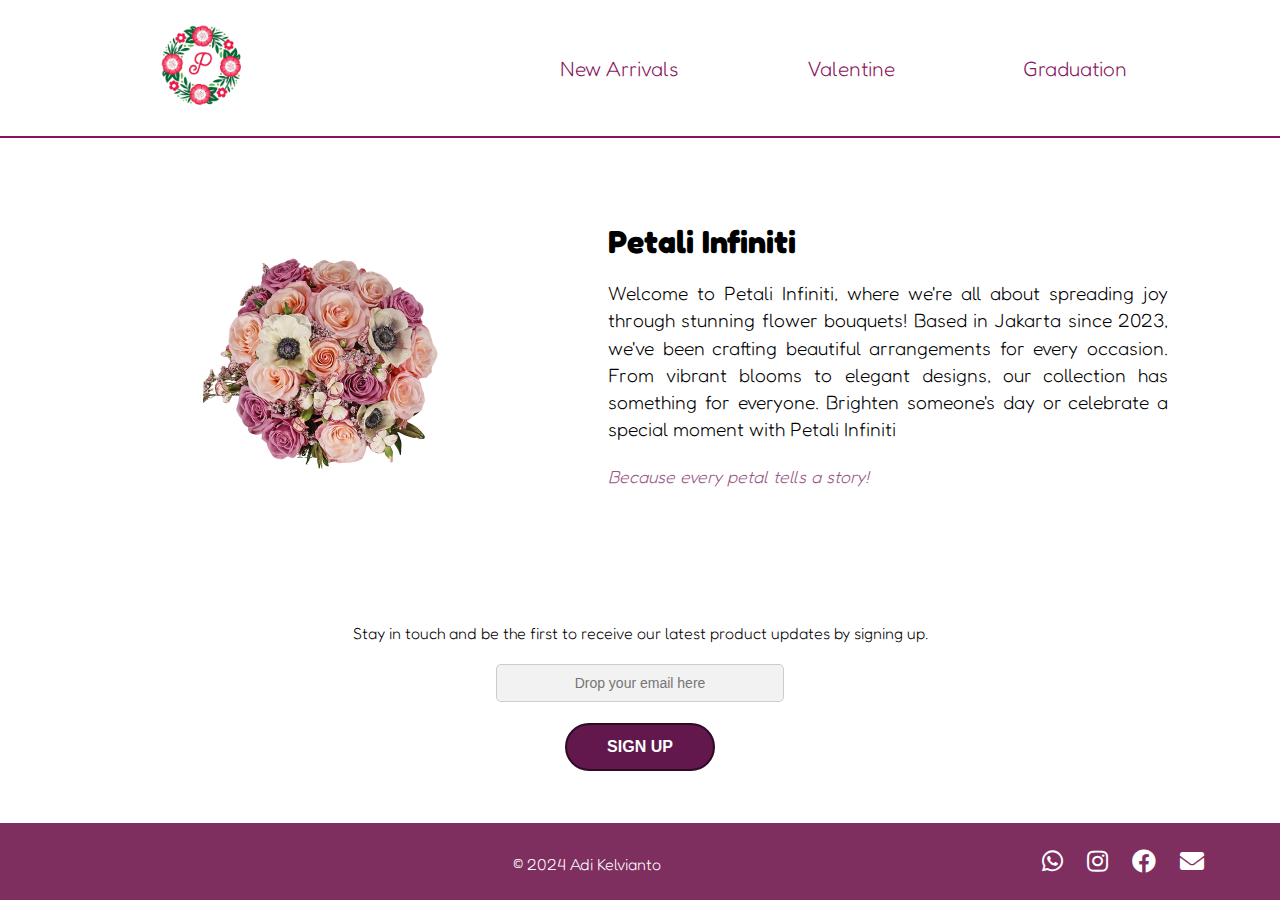
==== index.html @ f82a942f "massive commits" ====
<!DOCTYPE html>
<html lang="en">
  <head>
    <meta charset="UTF-8" />
    <meta http-equiv="X-UA-Compatible" content="IE=edge" />
    <meta name="viewport" content="width=device-width, initial-scale=1.0" />
    <link rel="preconnect" href="https://fonts.googleapis.com">

    <!--Google Font-->
    <link rel="preconnect" href="https://fonts.gstatic.com" crossorigin>
    <link href="https://fonts.googleapis.com/css2?family=Fredoka:wght@300;500&display=swap" rel="stylesheet">
    <title>Petali Infiniti</title>

    <!-- Font Awesome 5.15.4 -->
    <link
    rel="stylesheet"
    href="https://cdnjs.cloudflare.com/ajax/libs/font-awesome/5.15.4/css/all.min.css"
    integrity="sha512-1ycn6IcaQQ40/MKBW2W4Rhis/DbILU74C1vSrLJxCq57o941Ym01SwNsOMqvEBFlcgUa6xLiPY/NS5R+E6ztJQ=="
    crossorigin="anonymous"
    referrerpolicy="no-referrer"
    />

    <link rel="stylesheet" href="assets/styles/style.css" />
  </head>
  <body class="landing-page-body">
    <header class="navbar-container">
      <div class="logo">
        <a href="index.html"><img src="assets/image/logo-petali-infiniti.png" alt="Logo" /></a>
      </div>
      <nav class="nav-list">
        <ul>
          <li><a href="new_arrivals.html">New Arrivals</a></li>
          <li><a href="valentine.html">Valentine</a></li>
          <li><a href="graduation.html">Graduation</a></li>
        </ul>
      </nav>
    </header>

    <main class="landing-page">
      <div class="content-main">
        <div class="content-main-image">
          <img src="assets/image/roses.png" alt="roses" />
        </div>

        <div class="content-description">
          <h5 class="title">Petali Infiniti</h5>
          <p>
            Welcome to Petali Infiniti, where we're all about spreading joy through stunning flower bouquets!
            Based in Jakarta since 2023, we've been crafting beautiful arrangements for every occasion. 
            From vibrant blooms to elegant designs, our collection has something for everyone. 
            Brighten someone's day or celebrate a special moment with Petali Infiniti
          </p>
          <p class="tagline"><i>Because every petal tells a story!</i></p>
        </div>
      </div>
    </main>

    <aside class="sign-up">
      <p>Stay in touch and be the first to receive our latest product updates by signing up.</p>
      <input type="email" placeholder="Drop your email here" id="input" name="input-email">
      <button>Sign Up</button>
    </aside>

    <footer>
      <span class="blank"><p>&#169; 2024 Adi Kelvianto</p></span>
      <p>&#169; 2024 Adi Kelvianto</p>
      <div class="social-media">
        <ul>
          <li>
            <a href="#"><i class="fab fa-whatsapp"></i></a>
          </li>
          <li>
            <a href="#"><i class="fab fa-instagram"></i></a>
          </li>
          <li>
            <a href="#"><i class="fab fa-facebook"></i></a>
          </li>
          <li>
            <a href="#"><i class="fas fa-envelope"></i></a>
          </li>
        </ul>
      </div>
  </footer>
  </body>
</html>
---- assets/styles/style.css ----
@media screen and (max-width: 1200px) {
  .landing-page-body {
    height: auto;
  }
  
  main {
    flex-flow: column nowrap;
  }

  main aside .cards-catalog-voucher {
    flex-flow: row nowrap;
    column-gap: 2rem;
  }
}

@media screen and (max-width: 768px) {

  header.navbar-container {
    flex-direction: column;
  }

  header.navbar-container .nav-list ul {
    flex-wrap: wrap;
    gap: 3em !important;
  }

  .landing-page-body {
    height: auto !important;
  }

  .landing-page .content-main .content-description {
    text-align: center !important;
  }

  main aside .cards-catalog-voucher {
    flex-flow: row wrap;
    flex: 0;
    gap: 2rem;
  }

  footer {
    display: block !important;
  }

  footer .social-media {
    padding-right: 0 !important;
  }

  .landing-page .content-main {
    flex-direction: column;

  }

  .content-description {
    padding-right: 0 !important;
    text-align: center;
  }

  h2 {
    text-align: center;
  }
  header .nav-pages ul {
    flex-wrap: wrap;
    flex-direction: row;
    gap: 1rem;
    text-align: center;
    justify-content: center;
  }
}


* {
  box-sizing: border-box;
}

body {
  font-family: "Fredoka", sans-serif;
  margin: 0;
  padding: 0;
  font-weight: 200;
}

.landing-page-body {
  font-family: "Fredoka", sans-serif;
  height: 100vh;
  margin: 0;
  display: flex;
  flex-direction: column;
  font-weight: 200;
}

header {
  display: inline;
}

/* Navigation Bar*/
header.navbar-container {
  width: 100%;
  max-width: 1500px;
  padding-block: 1rem;
  margin-inline: auto;
  display: flex;
  justify-content: space-around;
  align-items: center;
  border-bottom: 2px solid rgb(141, 15, 99);
  z-index: 9999;
}

header.navbar-container .logo img {
  width: auto;
  height: 100px;
}

header.navbar-container .nav-list ul {
  padding-left: 0;
  display: flex;
  justify-content: center;
  gap: 8rem;
}

header.navbar-container .nav-list li {
  list-style-type: none;
  color: rgb(134, 21, 92);
}

header.navbar-container .nav-list a {
  font-size: 1.3rem;
  font-weight: 300;
  text-decoration: none;
  color: rgb(134, 21, 92);
}

header.navbar-container .nav-list a:hover {
  font-weight: 400;
}

.nav-pages {
  margin-left: 50px;
  margin-right: 50px;
  background-color: white;
  padding: 5px;
  top: 0;
  display: flex;
  justify-content: center;
  border-top: 1.5px solid rgb(141, 15, 99);;
  border-bottom: 1.5px solid rgb(141, 15, 99);;
}

.nav-pages ul {
  padding-inline: 4rem;
  display: flex;
  gap: 8rem;
}

.nav-pages li {
  list-style-type: none;
  border-bottom: px solid transparent;
}

.nav-pages li:hover {
  border-bottom-color: rgb(134, 21, 92);
}

.nav-pages a {
  font-size: 18px;
  font-weight: 300;
  text-decoration: none;
  color:rgb(134, 21, 92);
}

.nav-pages a:hover {
  font-weight: 400;
}

/*Footer*/

footer {
  text-align: center;
  margin-top: 20px;
  color: #fff;
  background-color: #7f2e60;
  display: flex;
  flex-direction: row;
  align-items: baseline;
  justify-content: space-between;
}

footer .social-media {
  padding-right: 60px;
  height: 100%;
  display: flex;
  direction: row;
}

footer .social-media ul {
  padding: 1.5rem 1rem;
  margin: auto;
  display: flex;
  flex-flow: row nowrap;
  align-items: center;
  justify-content: right;
  gap: 1.5rem;
}

footer .social-media li {
  list-style-type: none;
}

footer .social-media li a {
  text-decoration: none;
  font-size: 1.5rem;
  color: white;

  transition: all 0.1s ease-in-out;
}

footer .social-media li a:hover {
  color: #ea92da;
}

.blank{
  visibility: hidden;
}

/*Landing Page*/
.landing-page .content-main {
  flex: 1;
  display: flex;
  align-items: center;
}

.landing-page .content-main .content-description {
  flex: 1 1;
  text-align: justify;
  padding-right: 4rem;
}

.landing-page .content-main .content-description .title {
  margin-block: 1rem;
  font-size: 2rem;
}

.landing-page .content-main .content-description p {
  font-size: 1.2rem;
  line-height: 1.7rem;
}

.landing-page .content-main .content-description .tagline {
  font-size: 1.1rem;
  color:rgb(152, 86, 132);
  font-weight: 200;
  font-style: italic;
}

.landing-page .content-main .content-main-image {
  flex: 1;
  display: flex;
}

.landing-page .content-main .content-main-image img {
  width: 250px;
  min-width: 200px;
  margin: auto;
}

/*Landing Page Aside*/
input {
  background-color: #f2f2f2;
  border: 1px solid #ccc;
  border-radius: 5px;
  color: #333;
  font-size: 14px;
  padding: 10px;
  margin: 5px 0;
  width: 18rem;
  text-align: center;
}

.sign-up {
  display: flex;
  flex-direction: column;
  justify-content: center;
  align-items: center;
}

.sign-up p {
  max-width: 80%;
  text-align: center;
}

.sign-up button {
  padding: 0.8rem 2.5rem;
  border: 3px solid transparent;
  border-radius: 999px;
  margin-block-start: 1rem;
  background-color: rgb(98, 24, 76);
  text-transform: uppercase;
  font-size: 1rem;
  font-weight: 700;
  border: 2px solid rgb(48, 11, 37);
  color: white;
  cursor: pointer;
  transition: all 0.15s ease-in;
}

.sign-up button:hover {
  border: 2px solid rgb(48, 11, 37);
  background-color: white;
  background-color: transparent;
  color: #2d3e50;
}

.sign-up button:active {
  transform: translateY(1.5px)
}

/*Occasion Pages Section*/
main {
  padding: 3rem;
  display: flex;
  flex: 1.5;
  gap: 1.5rem;
}

aside {
  flex: 1;
}

h2 {
  color: rgb(134, 21, 92);
  font-weight: 500;
}

h3 {
  color: rgb(113, 32, 89);
  font-weight: 400;
}

.jumbotron {
  text-align: center;
  padding-bottom: 20px;
  padding-top: 20px;
}

.jumbotron .logo img {
  width: 150px;
  height: auto;
}

#content {
  flex: 5;
  display: flex;
  flex-flow: column nowrap;
  gap: 1rem 2rem;
}

.profile header {
  text-align: center;
}

.featured-image {
  width: 100%;
  max-height: 300px;
  object-fit: cover;
  object-position: center;
}

.profile img {
  width: 200px;
}

.card {
  box-shadow: 0 2px 8px 2px rgba(0, 0, 0, 0.2);
  border-radius: 5px;
  padding: 20px;
}

.mini-card {
  box-shadow: 0 1px 4px 1px rgba(0, 0, 0, 0.2);
  border-radius: 5px;
  padding: 1rem;
  margin-bottom: 2rem;
}

.mini-card p {
  padding-left: 15px;
}

.cards-catalog{
  display: flex;
  flex-wrap: wrap;
  flex-direction: row;
  align-items: baseline;
  gap: 2rem;
  justify-content: center;
}

.cards-catalog-image {
  height: 280px;
  width: 220px;
  object-position: center;
  border-radius: 4.5px;
}

.cards-catalog-image-aside {
  height: 100px;
  width: 200px;
  object-position: center;
  border-radius: 4.5px;
}

.cards-catalog-voucher{
  display: flex;
  flex-wrap: wrap;
  flex-direction: row;
  align-items: baseline;
  justify-content: center;
}

.review-sold {
  display: flex;
  align-items: center;
}

.review-sold p {
  margin: 0;
  padding: 0;
}

.review-sold img {
  padding-left: 10px;
  max-height: 100%;
  height: 25px;
  width: auto;
}

.claim {
  justify-content: center;
  flex: 1;
  display: flex;
  align-items: center;
}

.claim button {
  padding: 0.6rem 1.8rem;
  border: 3px solid transparent;
  border-radius: 999px;
  margin-block-start: 1rem;
  background-color: rgb(98, 24, 76);
  text-transform: uppercase;
  font-size: 0.8rem;
  font-weight: 700;
  border: 2px solid rgb(48, 11, 37);
  color: white;
  cursor: pointer;
  transition: all 0.15s ease-in;
}

.claim button:hover {
  border: 2px solid rgb(48, 11, 37);
  background-color: white;
  background-color: transparent;
  color: #2d3e50;
}

.claim button:active {
  transform: translateY(1.5px)
}
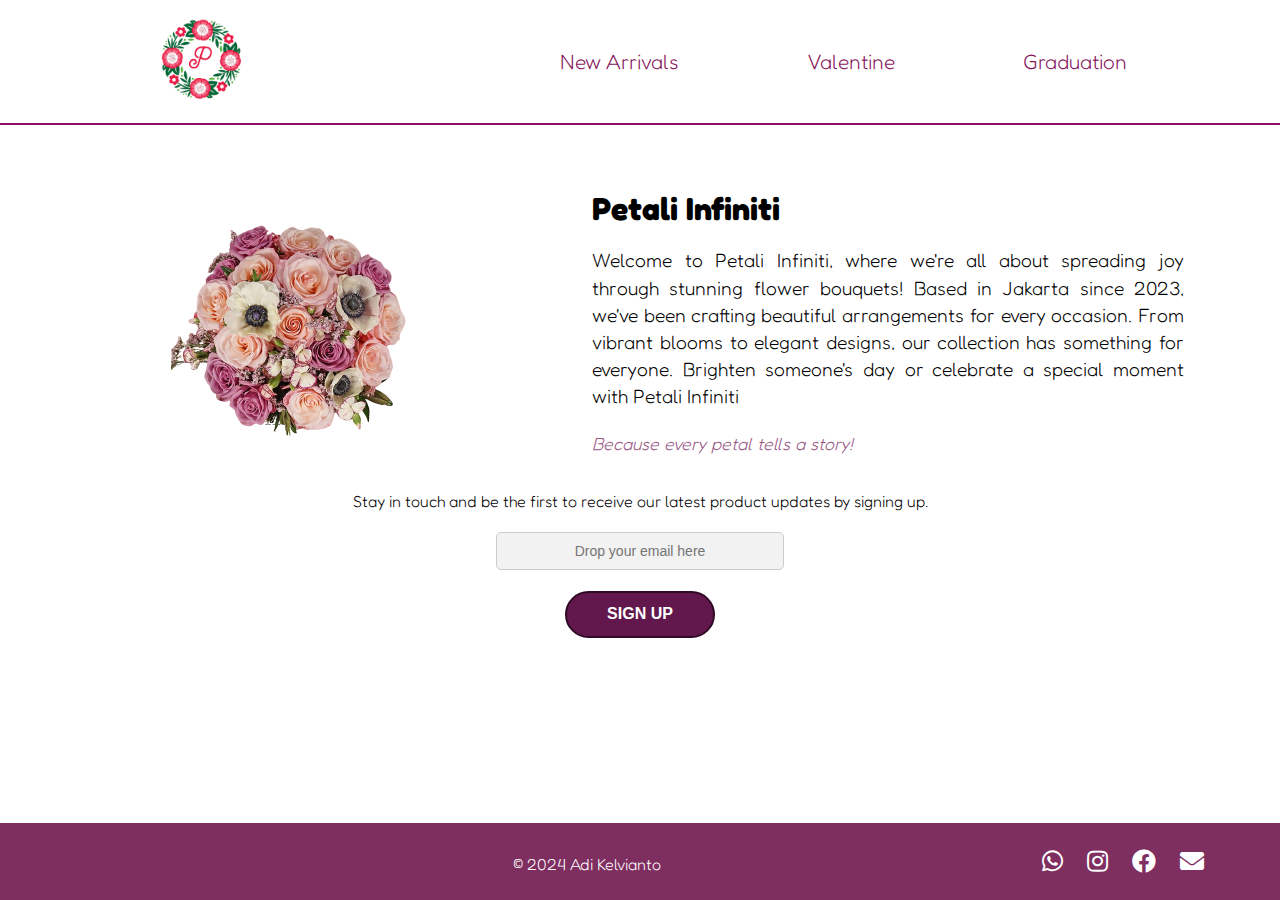
==== commit 1965e1eb: "minor changes" ====
--- a/index.html
+++ b/index.html
@@ -22,7 +22,9 @@
 
     <link rel="stylesheet" href="assets/styles/style.css" />
   </head>
+
   <body class="landing-page-body">
+
     <header class="navbar-container">
       <div class="logo">
         <a href="index.html"><img src="assets/image/logo-petali-infiniti.png" alt="Logo" /></a>
@@ -37,29 +39,31 @@
     </header>
 
     <main class="landing-page">
-      <div class="content-main">
-        <div class="content-main-image">
-          <img src="assets/image/roses.png" alt="roses" />
+      <article class="content-container">
+        <div class="content-main">
+          <div class="content-main-image">
+            <img src="assets/image/roses.png" alt="roses" />
+          </div>
+
+          <div class="content-description">
+            <h5 class="title">Petali Infiniti</h5>
+            <p>
+              Welcome to Petali Infiniti, where we're all about spreading joy through stunning flower bouquets!
+              Based in Jakarta since 2023, we've been crafting beautiful arrangements for every occasion. 
+              From vibrant blooms to elegant designs, our collection has something for everyone. 
+              Brighten someone's day or celebrate a special moment with Petali Infiniti
+            </p>
+            <p class="tagline"><i>Because every petal tells a story!</i></p>
+          </div>
         </div>
 
-        <div class="content-description">
-          <h5 class="title">Petali Infiniti</h5>
-          <p>
-            Welcome to Petali Infiniti, where we're all about spreading joy through stunning flower bouquets!
-            Based in Jakarta since 2023, we've been crafting beautiful arrangements for every occasion. 
-            From vibrant blooms to elegant designs, our collection has something for everyone. 
-            Brighten someone's day or celebrate a special moment with Petali Infiniti
-          </p>
-          <p class="tagline"><i>Because every petal tells a story!</i></p>
-        </div>
-      </div>
+        <aside class="sign-up">
+          <p>Stay in touch and be the first to receive our latest product updates by signing up.</p>
+          <input type="email" placeholder="Drop your email here" id="input" name="input-email">
+          <button>Sign Up</button>
+        </aside>
+      </article>
     </main>
-
-    <aside class="sign-up">
-      <p>Stay in touch and be the first to receive our latest product updates by signing up.</p>
-      <input type="email" placeholder="Drop your email here" id="input" name="input-email">
-      <button>Sign Up</button>
-    </aside>
 
     <footer>
       <span class="blank"><p>&#169; 2024 Adi Kelvianto</p></span>
@@ -80,7 +84,7 @@
           </li>
         </ul>
       </div>
-  </footer>
+    </footer>
   </body>
 </html>
 
--- a/assets/styles/style.css
+++ b/assets/styles/style.css
@@ -86,6 +86,7 @@
   margin: 0;
   display: flex;
   flex-direction: column;
+  flex-grow: initial;
   font-weight: 200;
 }
 
@@ -97,7 +98,7 @@
 header.navbar-container {
   width: 100%;
   max-width: 1500px;
-  padding-block: 1rem;
+  padding-block: 0.6rem;
   margin-inline: auto;
   display: flex;
   justify-content: space-around;
@@ -223,6 +224,17 @@
 }
 
 /*Landing Page*/
+
+.landing-page{
+  flex: 1;
+}
+
+.landing-page .content-container{
+  display: flex;
+  flex-direction: column;
+  padding-block: 3rem;
+}
+
 .landing-page .content-main {
   flex: 1;
   display: flex;
@@ -232,7 +244,7 @@
 .landing-page .content-main .content-description {
   flex: 1 1;
   text-align: justify;
-  padding-right: 4rem;
+  padding-right: 6rem;
 }
 
 .landing-page .content-main .content-description .title {
@@ -315,7 +327,7 @@
 }
 
 /*Occasion Pages Section*/
-main {
+.other-main {
   padding: 3rem;
   display: flex;
   flex: 1.5;
